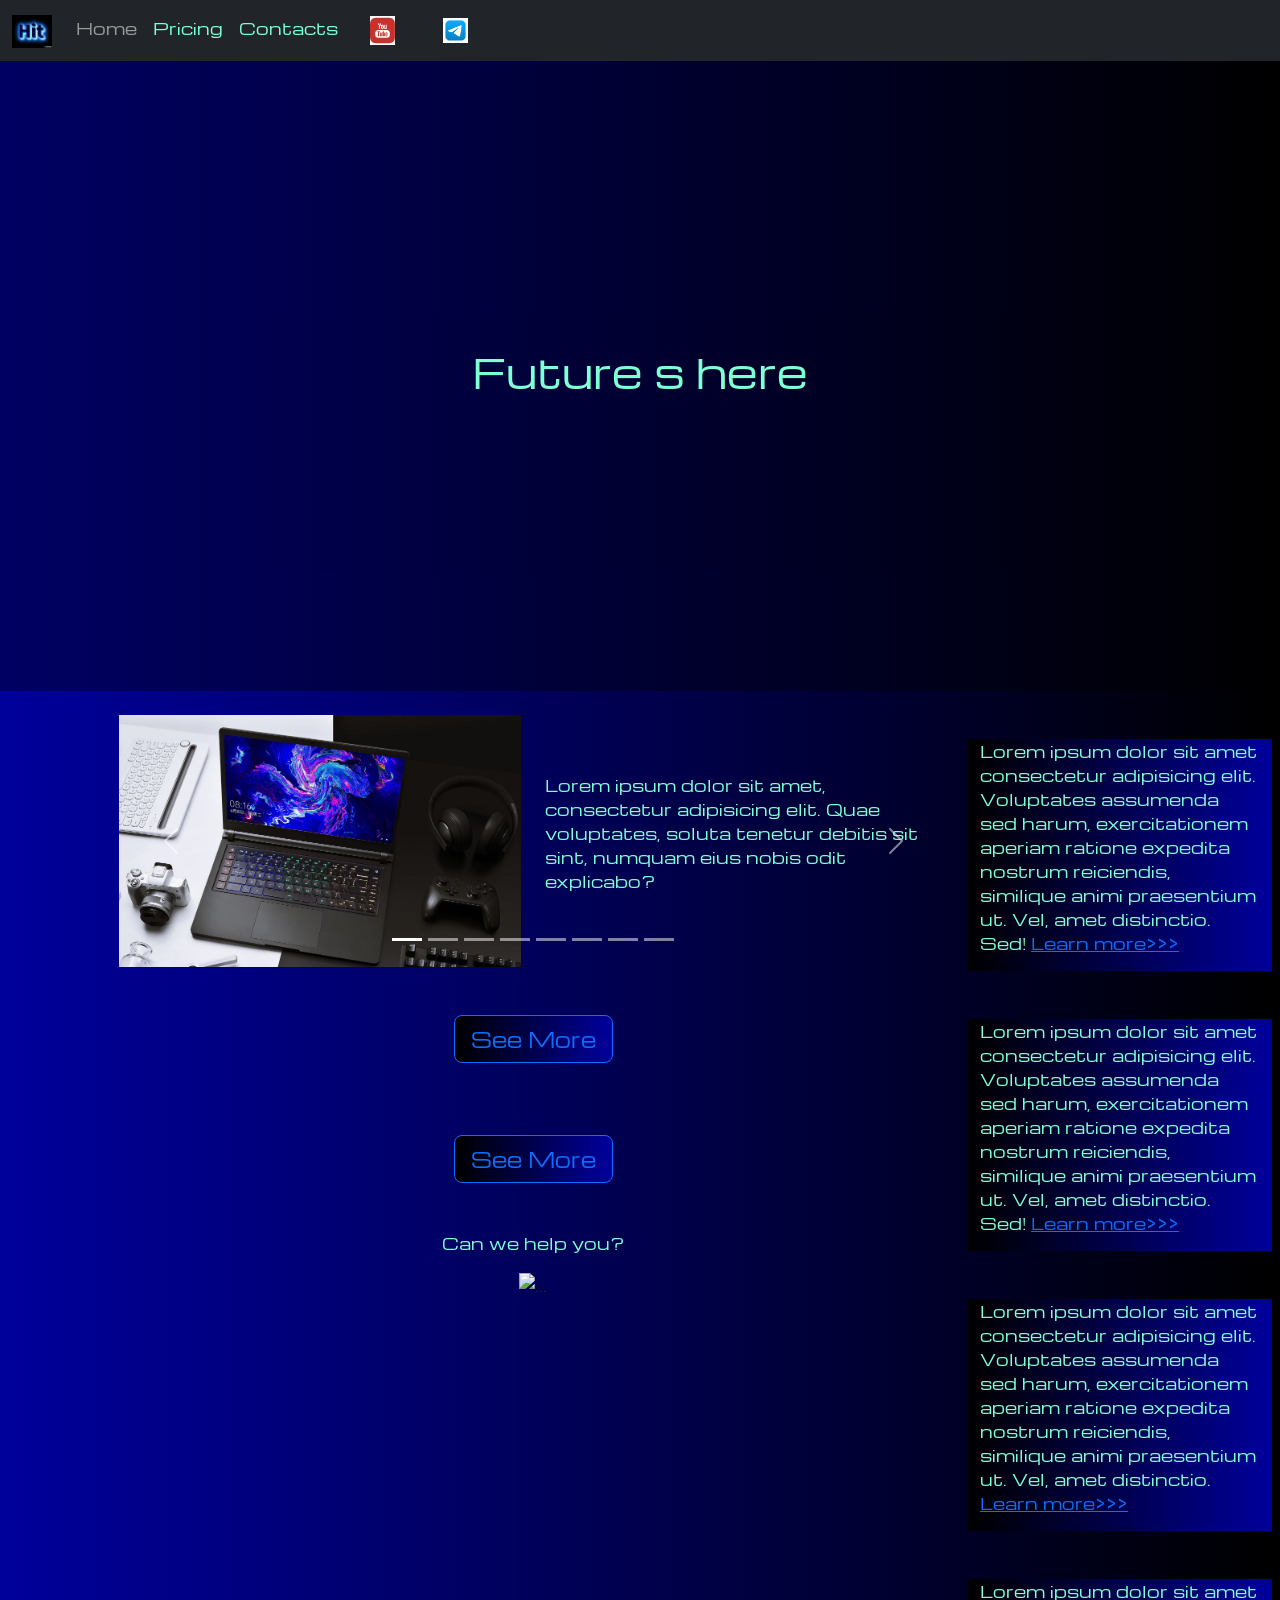
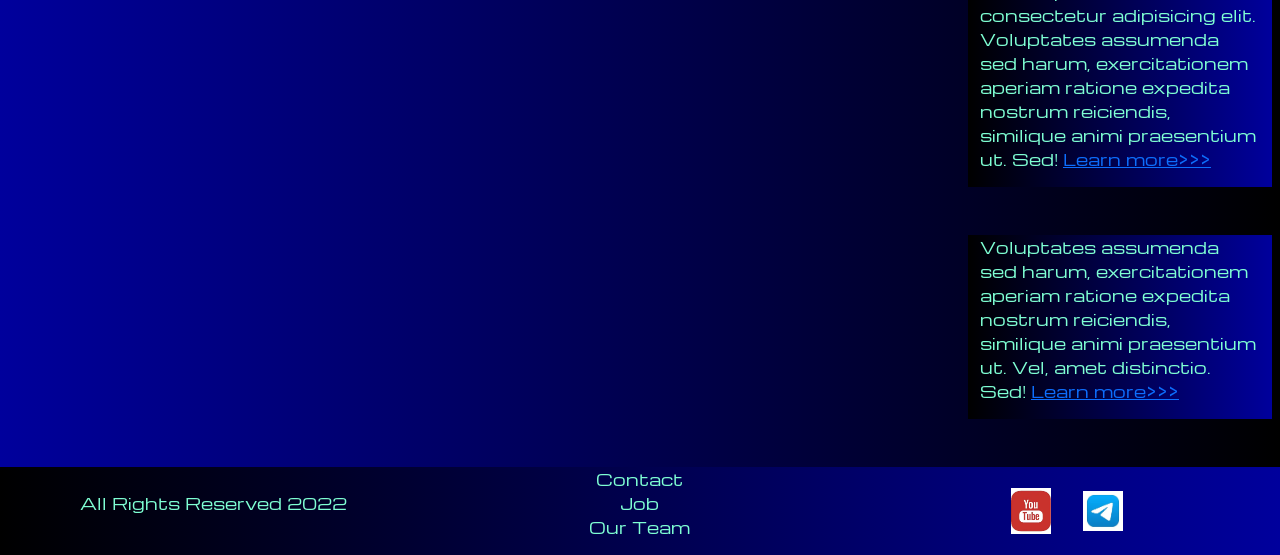
==== index.html @ 1b6549f9 "bs-5 and css" ====
<!DOCTYPE html>
<html lang="en">
<head>
    <meta charset="UTF-8">
    <meta name="viewport" content="width=device-width, initial-scale=1.0">
    <link href="https://cdn.jsdelivr.net/npm/bootstrap@5.2.3/dist/css/bootstrap.min.css" rel="stylesheet" integrity="sha384-rbsA2VBKQhggwzxH7pPCaAqO46MgnOM80zW1RWuH61DGLwZJEdK2Kadq2F9CUG65" crossorigin="anonymous">
    <link rel="stylesheet" href="source/styles/mycss.css">
    <link rel="stylesheet" href="source/styles/bgvideo.css"> <!--подключаем видеофайл(с.54, 3:19:23)-->

    <link rel="icon" href="source/files/hit.png"> <!--в тег link вставляем путь к иконке страницы(с.54, 3:18:33)-->
    <title>HiT</title>
</head>
<body>
    <!-- <p>text</p> -->
    <header>
        <nav class="navbar navbar-expand-lg bg-dark"> <!--изменяем фон bg-light на bg-dark через bootstrap(1:26:10)-->
            <div class="container-fluid">
                <a class="navbar-brand" href="/"><img src="source/files/logo.webp" alt="..."></a> <!--вместо надписи Navbar добавим логотип(с.9, 1:32:13)--> <!--ссылка на базовый(основной) файл указывается в виде слэша "\"(с.60, 3:30:26)-->
                <button class="navbar-toggler" type="button" data-bs-toggle="collapse" data-bs-target="#navbarNav" aria-controls="navbarNav" aria-expanded="false" aria-label="Toggle navigation">
                  <span class="navbar-toggler-icon"></span>
                </button>
                <div class="collapse navbar-collapse" id="navbarNav">
                  <ul class="navbar-nav">
                    <li class="nav-item">
                      <a class="nav-link active" aria-current="page" href="/">Home</a> <!--ссылка активна, когда открыт index.html(с.9, 1:31:24)--> <!--ссылка на базовый(основной) файл указывается в виде слэша "\"(с.60, 3:30:26)-->
                    </li>
                    <li class="nav-item">
                      <a class="nav-link " href="pricing.html">Pricing</a> <!--ссылка не активна, когда открыт index.html(с.9, 1:31:24)-->
                    </li>
                    <li class="nav-item">
                      <a class="nav-link " href="pricing.html">Contacts</a> <!--добавим ссылку Contacts(с.44, 2:54:16)-->
                    </li>
                    <li class="nav-item">
                      <a class="nav-link " href="pricing.html">
                        <img style="width: 25px; margin-inline: 1em;" src="source/files/yt.webp" alt="..."> <!--переносим сюда картинку из футера(с.45, 2:55:35)-->
                      </a> 
                    </li>
                    <li class="nav-item">
                      <a class="nav-link " href="pricing.html">
                        <img style="width: 25px; margin-inline: 1em;" src="source/files/tg.webp" alt="..."> <!--уменьшим размер картинок у ютуба и у телеграмма(с.45, 2:55:35)-->
                      </a> 
                    </li>
                  </ul>
                </div>
            </div>
        </nav>
    </header>
    <section>
        <div class="bgvideo"> <!--поместим видео(50) в контейнер с классом bgvideo(с.55, 3:22:10)-->
            <video src="source/files/Motion_Graphic_3840x2160.mp4" type="video/mp4" autoplay muted loop></video> <!--добавим тег video с атрибутами: autoplay, muted и loop(с.55, 3:20:37)-->
            <div class="effect"></div> <!--запишем пустой тег div c классом effect, чтобы затемнить видео в сss(c.59, 3:27:31)-->
            <div class="video-text"> <!--добавим тег div c классом video-text(с.58, 3:25:43)-->
                <h1>Future s here</h1> <!--в тег <h1> поместим надпись "Future s here"(с.58, 3:25:43)-->
            </div>
        </div>
        
        <div class="container-fluid mt-4"> <!--сделаем отступ сверху. Пишем mt-4 т.е. margin сверху(top)равен 4em(c.21, 1:54:43)-->
            <div class="row"> <!--создаем div c классом "row"(1:51:22, с.20)-->
                <div class="col-lg-1"> <!--создадим div c классом "col-lg-1"(1доля) для бокового отступа слева(1:51:45, с.20)-->

                </div>
                <div class="col-lg-8 col-md-12"> <!--создадим div с классом col-lg-8(8долей) и в него поместим div(row) c картaми товара(39-70)(с.20)-->
                    <div class="row"> <!-- заново cоздадим div c классом row(с.32, 2:22:50)-->
                        <div id="carouselExampleIndicators" class="carousel slide" data-bs-ride="true"> <!--вставляем код карусели из бутстрапа(с.33, 2:24:16)-->
                            <div class="carousel-indicators">
                              <button type="button" data-bs-target="#carouselExampleIndicators" data-bs-slide-to="0" class="active" aria-current="true" aria-label="Slide 1"></button>
                              <button type="button" data-bs-target="#carouselExampleIndicators" data-bs-slide-to="1" aria-label="Slide 2"></button>
                              <button type="button" data-bs-target="#carouselExampleIndicators" data-bs-slide-to="2" aria-label="Slide 3"></button>
                              <button type="button" data-bs-target="#carouselExampleIndicators" data-bs-slide-to="3" aria-label="Slide 4"></button> <!--добавим кнопки, таким образом увеличиваем количества картинок(с.38, 2:38:33)-->
                              <button type="button" data-bs-target="#carouselExampleIndicators" data-bs-slide-to="4" aria-label="Slide 5"></button>
                              <button type="button" data-bs-target="#carouselExampleIndicators" data-bs-slide-to="5" aria-label="Slide 6"></button>
                              <button type="button" data-bs-target="#carouselExampleIndicators" data-bs-slide-to="6" aria-label="Slide 7"></button>
                              <button type="button" data-bs-target="#carouselExampleIndicators" data-bs-slide-to="7" aria-label="Slide 8"></button>

                            </div>
                            <div class="carousel-inner"> <!--в этом контейнере находятся div-ы со слайдами(с.34, 2:25:52)-->
                              <div class="carousel-item active">
                                <div class="d-block w-100"> <!--пишем тег div c классом d-block w-100(с.35, 2:30:03)-->
                                    <div class="row"> <!--добавим тег div c классом row, чтобы воспользоваться бутстраповской сеткой для размещения в ней двух div-ов(c.35, 2:30:14)-->
                                        <div class="col-lg-6 col-md-6"> <!--пишем div для картинки c классом col-lg-6 col-md-6 т.е. берем половину из 12 долей(с.35, 2:30:14)-->
                                            <img src="source/images/1.jpg" class="w-100" alt="..."> <!--добавим изображение в тег img-->
                                        </div>
                                        <div class="div col-lg-6 col-md-6 slide-text"> <!--пишем div для текста c классом col-lg-6 col-md-6 т.е. берем вторую половину из 12 долей(с.35, 2:30:14)--><!--пишем тег р с тексом(с.36, 2:32:44)-->
                                            <p>Lorem ipsum dolor sit amet, consectetur adipisicing elit. Quae voluptates, soluta tenetur debitis sit sint, numquam eius nobis odit explicabo?</p>
                                        </div>
                                    </div>
                                </div>
                              </div>
                              <div class="carousel-item">
                                <div class="d-block w-100"> <!--пишем тег div c классом d-block w-100. Теперь нижние контейнера будут наследовать эти классы(с.35, 2:30:03)-->
                                    <div class="row"> <!--добавим тег div c классом row, чтобы воспользоваться бутстраповской сеткой для размещения в ней двух div-ов(c.35, 2:30:14)-->
                                        <div class="col-lg-6 col-md-6"> <!--этот контейнер займет половину div-a c классом row и здесь разместим картинку(с.36, 2:31:03)-->
                                            <img src="source/images/VR.jpg" class="w-100" alt="...">
                                        </div>
                                        <div class="div col-lg-6 col-md-6 slide-text"> <!--этот контейнер тоже займет половину div-a c классом row и здесь разместим текст(с.36, 2:32:44)-->
                                            <p>Lorem ipsum dolor sit amet, consectetur adipisicing elit. Quae voluptates, numquam eius nobis odit explicabo?</p>
                                        </div>
                                    </div>
                                </div>
                              </div>
                              <div class="carousel-item">
                                <div class="d-block w-100">
                                    <div class="row">
                                        <div class="col-lg-6 col-md-6">
                                            <img src="source/images/gpc.jpg" class="w-100" alt="...">
                                        </div>
                                        <div class="col-lg-6 col-md-6 slide-text"> <!--удалим slide-text из тега <p> и добавим его в div c классом col-lg-6 col-md-6(с.37, 2:35:33)-->
                                            <p>Lorem ipsum dolor sit amet. Quae voluptates, impedit quasi optio repudiandae rem, soluta tenetur debitis sit sint, numquam eius nobis odit explicabo?</p>
                                        </div>
                                    </div>
                                </div>
                              </div>
                              <div class="carousel-item">
                                <div class="d-block w-100"> <!--пишем тег div c классом d-block w-100. Теперь нижние контейнера будут наследовать эти классы(с.35, 2:30:03)-->
                                    <div class="row"> <!--добавим тег div c классом row, чтобы воспользоваться бутстраповской сеткой для размещения в ней двух div-ов(c.35, 2:30:14)-->
                                        <div class="col-lg-6 col-md-6"> <!--этот контейнер займет половину div-a c классом row и здесь разместим картинку(с.36, 2:31:03)-->
                                            <img src="source/images/gpu.jpg" class="w-100" alt="...">
                                        </div>
                                        <div class="div col-lg-6 col-md-6 slide-text"> <!--этот контейнер тоже займет половину div-a c классом row и здесь разместим текст(с.36, 2:32:44)-->
                                            <p>Lorem ipsum dolor sit amet, consectetur adipisicing elit. Quae voluptates, numquam eius nobis odit explicabo?</p>
                                        </div>
                                    </div>
                                </div>
                              </div>
                              <div class="carousel-item">
                                <div class="d-block w-100"> <!--пишем тег div c классом d-block w-100. Теперь нижние контейнера будут наследовать эти классы(с.35, 2:30:03)-->
                                    <div class="row"> <!--добавим тег div c классом row, чтобы воспользоваться бутстраповской сеткой для размещения в ней двух div-ов(c.35, 2:30:14)-->
                                        <div class="col-lg-6 col-md-6"> <!--этот контейнер займет половину div-a c классом row и здесь разместим картинку(с.36, 2:31:03)-->
                                            <img src="source/images/gpu.jpg" class="w-100" alt="...">
                                        </div>
                                        <div class="div col-lg-6 col-md-6 slide-text"> <!--этот контейнер тоже займет половину div-a c классом row и здесь разместим текст(с.36, 2:32:44)-->
                                            <p>Lorem ipsum dolor sit amet, consectetur adipisicing elit. Quae voluptates, numquam eius nobis odit explicabo?</p>
                                        </div>
                                    </div>
                                </div>
                              </div>
                              <div class="carousel-item">
                                <div class="d-block w-100"> <!--пишем тег div c классом d-block w-100. Теперь нижние контейнера будут наследовать эти классы(с.35, 2:30:03)-->
                                    <div class="row"> <!--добавим тег div c классом row, чтобы воспользоваться бутстраповской сеткой для размещения в ней двух div-ов(c.35, 2:30:14)-->
                                        <div class="col-lg-6 col-md-6"> <!--этот контейнер займет половину div-a c классом row и здесь разместим картинку(с.36, 2:31:03)-->
                                            <img src="source/images/gpu.jpg" class="w-100" alt="...">
                                        </div>
                                        <div class="div col-lg-6 col-md-6 slide-text"> <!--этот контейнер тоже займет половину div-a c классом row и здесь разместим текст(с.36, 2:32:44)-->
                                            <p>Lorem ipsum dolor sit amet, consectetur adipisicing elit. Quae voluptates, numquam eius nobis odit explicabo?</p>
                                        </div>
                                    </div>
                                </div>
                              </div>
                              <div class="carousel-item">
                                <div class="d-block w-100"> <!--пишем тег div c классом d-block w-100. Теперь нижние контейнера будут наследовать эти классы(с.35, 2:30:03)-->
                                    <div class="row"> <!--добавим тег div c классом row, чтобы воспользоваться бутстраповской сеткой для размещения в ней двух div-ов(c.35, 2:30:14)-->
                                        <div class="col-lg-6 col-md-6"> <!--этот контейнер займет половину div-a c классом row и здесь разместим картинку(с.36, 2:31:03)-->
                                            <img src="source/images/gpu.jpg" class="w-100" alt="...">
                                        </div>
                                        <div class="div col-lg-6 col-md-6 slide-text"> <!--этот контейнер тоже займет половину div-a c классом row и здесь разместим текст(с.36, 2:32:44)-->
                                            <p>Lorem ipsum dolor sit amet, consectetur adipisicing elit. Quae voluptates, numquam eius nobis odit explicabo?</p>
                                        </div>
                                    </div>
                                </div>
                              </div>
                            </div>
                            <button class="carousel-control-prev" type="button" data-bs-target="#carouselExampleIndicators" data-bs-slide="prev">
                              <span class="carousel-control-prev-icon" aria-hidden="true"></span>
                              <span class="visually-hidden">Previous</span>
                            </button>
                            <button class="carousel-control-next" type="button" data-bs-target="#carouselExampleIndicators" data-bs-slide="next">
                              <span class="carousel-control-next-icon" aria-hidden="true"></span>
                              <span class="visually-hidden">Next</span>
                            </button>
                        </div>
                        <div class="col-lg-12 col-md-12 text-center mt-4"> <!--сделаем контейнер, который будет занимать всю ширину div-a с классом row(52)(c.46, 2:59:05)-->
                            <button type="button" class="btn btn-outline-primary btn-lg my-4">See More</button> <!--вставляем код кнопки из бутстрапа(с.51, 3:11:16)-->
                        </div> <!--добавим к кнопке класс btn-lg, чтобы увеличить ее размер и класс my-4, чтобы сместить кнопку вниз(с.52, 3:11:47,3:12:25) -->
                        
                        <div class="col-lg-12 col-md-12 text-center mt-4"> <!--сделаем контейнер, который будет занимать всю ширину div-a с классом row(52)(c.46, 2:59:05)-->
                            <a href="pricing.html"><button type="button" class="btn btn-outline-primary btn-lg my-4">See More</button></a> <!--вставляем код кнопки из бутстрапа(с.51, 3:11:16)-->
                        </div> <!--добавим к кнопке класс btn-lg, чтобы увеличить ее размер и класс my-4, чтобы сместить кнопку вниз(с.52, 3:11:47,3:12:25) -->

                        <div class="col-lg-12 col-md-12 text-center mt-4"> <!--сделаем контейнер, который будет занимать всю ширину div-a с классом row(52)(c.46, 2:59:05)-->
                            <p>Can we help you?</p> <!--добавим класс mt-4, для отступа от карусели(53-159)(с.47, 3:03:03)-->
                        </div>
                        <div class="col-lg-12 col-md-12 text-center"> <!--добавим класс text-center, чтобы отцентровать надпись(162) и картинку телефона(165)(с.47, 3:02:48)-->
                            <img class="call-anim" style="width: 40px;" src="source/files/tel_2.png" alt="..."> <!--разместим изображение телефона(с.47, 3:01:43)-->
                        </div> <!--в тег img добавим для анимации картинки класс call-anim(с.49, 3:05:35)-->
                    </div>
                </div> <!--Чтобы боковая панель на планшетах(md)была внизу пишем col-md-12(c.21, 1:52:56) -->
                
                <div class="col-lg-3 col-md-12"> <!--div c классом col-lg-3(3доли)(с.21, 1:52:21)-->
                    <div class="row px-2"> <!--добавим div c классом "row"(с.25, 2:04:17)--> <!--добавим класс px-2 для отступов по горизонтали(с.27)-->
                        <div class="col-lg-12 sidebar my-4"> <!--указываем тег div с классом col-lg-12. В нем пишем тег <p> c текстом и со
                            ссылкой <a>(c.25, 2:06:02)-->
                            <p>Lorem ipsum dolor sit amet consectetur adipisicing elit. Voluptates assumenda sed harum, exercitationem aperiam ratione expedita nostrum reiciendis, similique animi praesentium ut. Vel, amet distinctio. Sed! <a href="#">Learn more>>></a></p>
                        </div>
                        <div class="col-lg-12 sidebar my-4"> <!--добавим класс sidebar, чтобы в стилях изменить цвет текста(c.26)-->
                            <p>Lorem ipsum dolor sit amet consectetur adipisicing elit. Voluptates assumenda sed harum, exercitationem aperiam ratione expedita nostrum reiciendis, similique animi praesentium ut. Vel, amet distinctio. Sed! <a href="#">Learn more>>></a></p>
                        </div>
                        <div class="col-lg-12 sidebar my-4"> <!--добавим класс my-4, чтобы сделать отступ(margin)через css(c.27, 2:09:04)-->
                            <p>Lorem ipsum dolor sit amet consectetur adipisicing elit. Voluptates assumenda sed harum, exercitationem aperiam ratione expedita nostrum reiciendis, similique animi praesentium ut. Vel, amet distinctio. <a href="#">Learn more>>></a></p>
                        </div>
                        <div class="col-lg-12 sidebar my-4">
                            <p>Lorem ipsum dolor sit amet consectetur adipisicing elit. Voluptates assumenda sed harum, exercitationem aperiam ratione expedita nostrum reiciendis, similique animi praesentium ut. Sed! <a href="#">Learn more>>></a></p>
                        </div>
                        <div class="col-lg-12 sidebar my-4">
                            <p>Voluptates assumenda sed harum, exercitationem aperiam ratione expedita nostrum reiciendis, similique animi praesentium ut. Vel, amet distinctio. Sed! <a href="#">Learn more>>></a></p>
                        </div>
                    </div>
                </div>
            </div>
        </div>
    </section>
    <footer class="mt-4"> <!--разобъем футер на три равных блока(176,179,182)(с.40, 2:43:44)-->
        <div class="container-fluid">
            <div class="row"> <!--пишем col-lg-4, чтобы разбить футер на 3(по 4доли) части и col-md-12 для планшетов и телефонов(с.40, 41, 2:44:26)-->
                <div class="col-lg-4 col-md-12 footer-text text-center"> <!--встроенный класс text-center отцентрует текст внутри тега <р> (c.42, 2:47:13)-->
                    <p>All Rights Reserved 2022</p> <!--первый блок: права на сайте защищены -->
                </div>
                <div class="col-lg-4 col-md-12 footer-text text-center"> <!--footer-text это класс, чтобы придать цвет шрифту в css стилях(с.41, 2:45:42). text-center - чтобы центрировать текст в теге <р>(c.42, 2:47:13)-->
                    <p>Contact<br>Job<br>Our Team</p> <!--второй блок: контактная информация -->
                </div>
                <div class="col-lg-4 col-md-12 media-links"> <!--третий блок: ссылки на социальные сети--><!--класс media-links нужен для выравнивания картинок по центру(с.43, 2:51:20)-->
                    <img style="width: 40px; margin-inline: 1em;" src="source/files/yt.webp" alt="..."> <!--изображение для социальных сетей(с.42, 2:48:43)-->
                    <img style="width: 40px; margin-inline: 1em;" src="source/files/tg.webp" alt="..."> <!--в style укажем ширину изображений(с.43, 2:49:47) и добавим margin-inline: 1em;, 
                    чтобы они не прилипали друг к другу(с.43, 2:52:11)-->
                </div>
            </div>
        </div>
    </footer>

    <script src="https://cdn.jsdelivr.net/npm/bootstrap@5.2.3/dist/js/bootstrap.bundle.min.js" integrity="sha384-kenU1KFdBIe4zVF0s0G1M5b4hcpxyD9F7jL+jjXkk+Q2h455rYXK/7HAuoJl+0I4" crossorigin="anonymous"></script>
</body>
</html>
---- source/styles/mycss.css ----
@import url('https://fonts.googleapis.com/css?family=Michroma&display=swap'); /*ссылка на 
получение шрифта Michroma через googleapis.com(c.27,29, 2:10:38*/

body{
    font-family: Michroma, serif; /*применим к тегу body шрифт Michroma(с.30, 2:14:20)*/
    background: linear-gradient(90deg, #00009c 0%, #000000 100%);
}

p{ /*зададим базовый цвет для всех тегов <p>(c.47, 2:59:34)*/
    color: aquamarine;
}

.nav-link{ /*изменяем цвет ссылки .nav-link
     без active т.е.ссылкм не активна(1:27:06, с.7*/
    color: aquamarine;
}

.navbar-nav .nav-link.active{ /*изменяем цвет ссылки .nav-link.active
    на серый. Здесь ссылка активна(с.8)*/
    color: rgb(151, 155, 153);
}

.navbar-brand img{ /*указываем ширину логотипа(с.9, 1:33:36*/
    width: 40px;
}

.navbar-toggler{ /*изменяем цвет бургера(кнопки) на более светлый(с.10, 1:34:38*/
    background-color: rgb(151, 155, 153);
} 

.sidebar{ /*изменим цвет текста в боковой панели(с.25, 2:06:53*/
    color: aquamarine;
    background: linear-gradient(270deg, #00009c 0%, #000000 100%); /*изменим фон у боковой панели(с.26, 2:08:19)*/
}

.card{
    background: linear-gradient(270deg, #00009c 0%, #000000 100%); /*изменим фон у карт товаров(с.30, 2:15:53)*/
    color: aquamarine; /*изменяем цвет шрифта у карт товаров через класс card и тег <p> его подхватит,
    так как он его наследует(с.30)*/
}

.card a{ /*убирем подчеркивание у картинки(42) карт товаров, в названии(44) карт и
    в описании карт товаров(45)(с.31, 2:18:23)*/
    text-decoration: none;
    color: aquamarine; /*изменим цвет шрифта у ссылок(с.31)*/
}

.slide-text, /*класс .slide-text изменяет цвет шрифта описания карт(с.37, 2:34:24)*/
.footer-text{ /*класс .footer-text изменяет цвет шрифта в футере(с.41, 2:45:42)*/
    color: aquamarine; /*изменим цвет текста описания(2:34:24, с.37)*/
    margin: auto auto; /*зададим центральное положение текста в теге <p>(c.37, 2:37:25)*/
}

footer, /*сделаем для футера обратный градиент, чтобы отделить от секции(section)(c.42, 2:47:47*/
.btn-outline-primary{ /*сделаем для кнопки обратный градиент(с.52, 3:12:25)*/
    background: linear-gradient(270deg, #00009c 0%, #000000 100%); /*изменим фон у боковой панели(с.26, 2:08:19)*/
}

.media-links{ /*отцентруем изображение социальных сетей в футере(с.43, 2:49:47*/
    display: flex; /*так как div(182)блочный сделаем из него display: flex;(с.43, 2:51:20)*/
    justify-content: center;/*выровняем изображение по центру по горизонтали*/
    align-items: center; /*выровняем изображение по центру по вертикали*/
}

.call-anim{ /*обратимся к картинке телефона в файле index.html и вставляем код 
    из webcode.tools(c.49, 3:06:42*/
    animation: myAnim 2s ease 0s infinite normal forwards; /*2 секунды идет анимация(с.49, 3:06:42)*/
} /*в строке 67 указано имя myAnim(с.50, 3:07:03)*/

@keyframes myAnim{
    0%,
    100%{
        transform: translateX(0%);
        transform-origin: 50% 50%;
    }

    15%{ /*15% происходит трансформация по коду в строке 78, 30% по 
        коду в строке 82 и т.д.(с.50, 3:07:03)*/
        transform: translateX(-30px) rotate(-6deg);
    }

    30%{
        transform: translateX(15px) rotate(6deg);
    }

    45%{
        transform: translateX(-15px) rotate(-3.6deg);
    }

    60%{
        transform: translateX(9px) rotate(2.4deg);
    }

    75%{
        transform: translateX(-6px) rotate(-1.2deg);
    }
}

@media(max-width: 755px){ /*медиа запрос: если ширина меньше 755px, то
    кнопки не отображать(с.39, 2:41:29)*/
    .carousel-indicators{
        display: none;
    }
}
---- source/styles/bgvideo.css ----
.bgvideo { 
    height: 70vh; /*высота контейнера с видео(с.57, 3:23:51)*/
    width: 100%; /*ширина контейнера с видео(с.57, 3:23:51)*/
    position: relative;
    display: flex; /*для div(49) c классом bgvideo указываем display: flex;, чтобы применить 
    свойства(слои) z-index: 1;(19) у видео и z-index: 2;(35) у текста(35)(с.58, 3:25:43)*/
    justify-content: center; /*отцентруем надпись в теге h1(53)по центру видео(c.58, 3:26:47)*/
    align-items: center;
}

.bgvideo video{ /*обратимся к видео(с.55, 3:22:10)*/
    height: 70vh; /*высота видео 70% от экрана просмотра(с.55, 3:22:41)*/
    width: 100%; /*ширина видео 100% от ширины родительского контейнера(с.55, 3:22:41)*/
    position: absolute;/*чтобы видео начиналось с верхнего левого угла указываем
    position: absolute; top: 0;(15) и left: 0;(16)(с.57, 3:24:09)*/
    top: 0;
    left: 0;
    object-fit: cover; /*центрируем видео по контейнеру с классом bgvideo(с.58, 3:25:01)*/
    z-index: 1; /*указываем z-index: 1; у видео(50)(с.58, 3:25:43)*/
}

.effect{ /*обращаемся к тегу div c классом effect(51)*/
    height: 70vh;
    width: 100%;
    position: absolute;
    top: 0;
    left: 0;
    object-fit: cover;
    z-index: 2; /*указываем z-index: 2;, чтобы он был наравне с текстом(35)(с.59, 3:27:31)*/
    background-color: rgba(0, 0, 0, 0.363); /*затемняем фон у видео(50)(с.59, 3:28:27)*/
}

.video-text{
    color: aquamarine; /*цвет надписи в теге h1(53)(с.58, 3:25:43)*/
    z-index: 2; /*указываем z-index: 2; у текста(53)(с.58, 3:25:43)*/
}
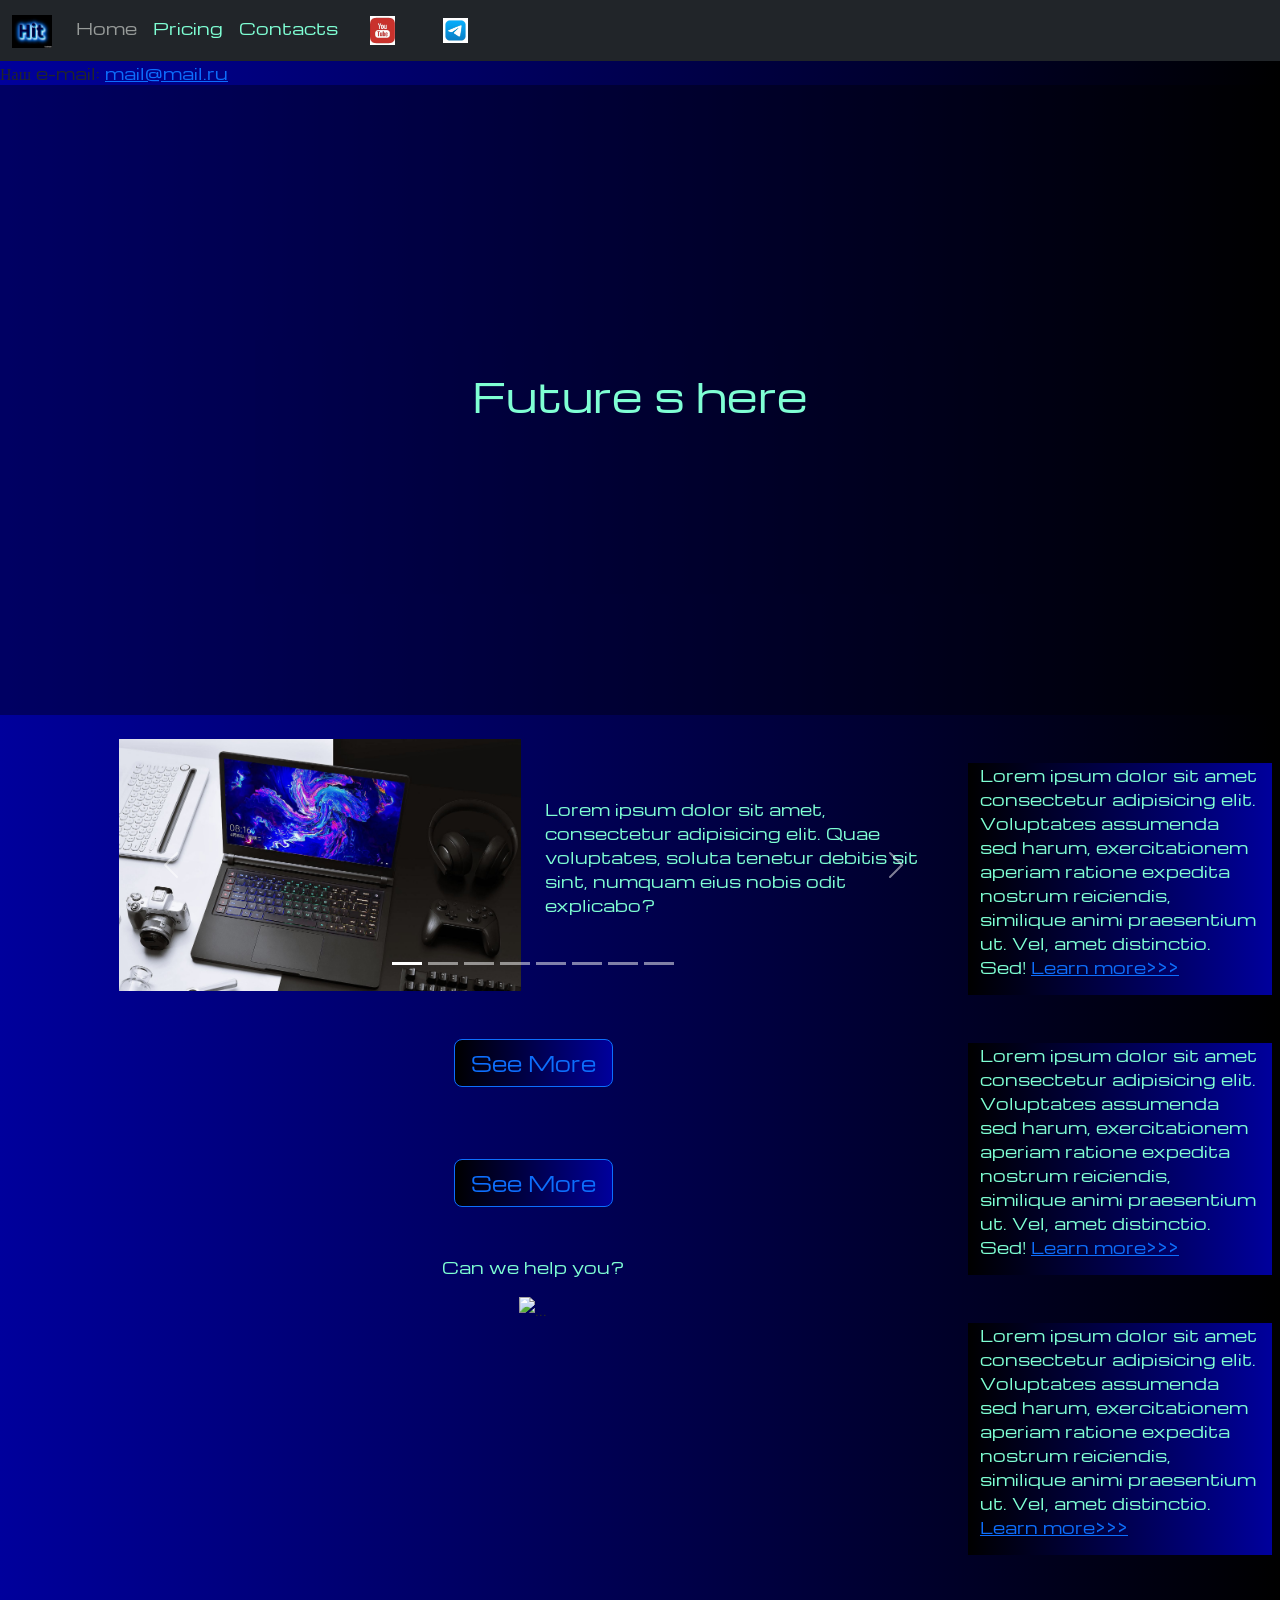
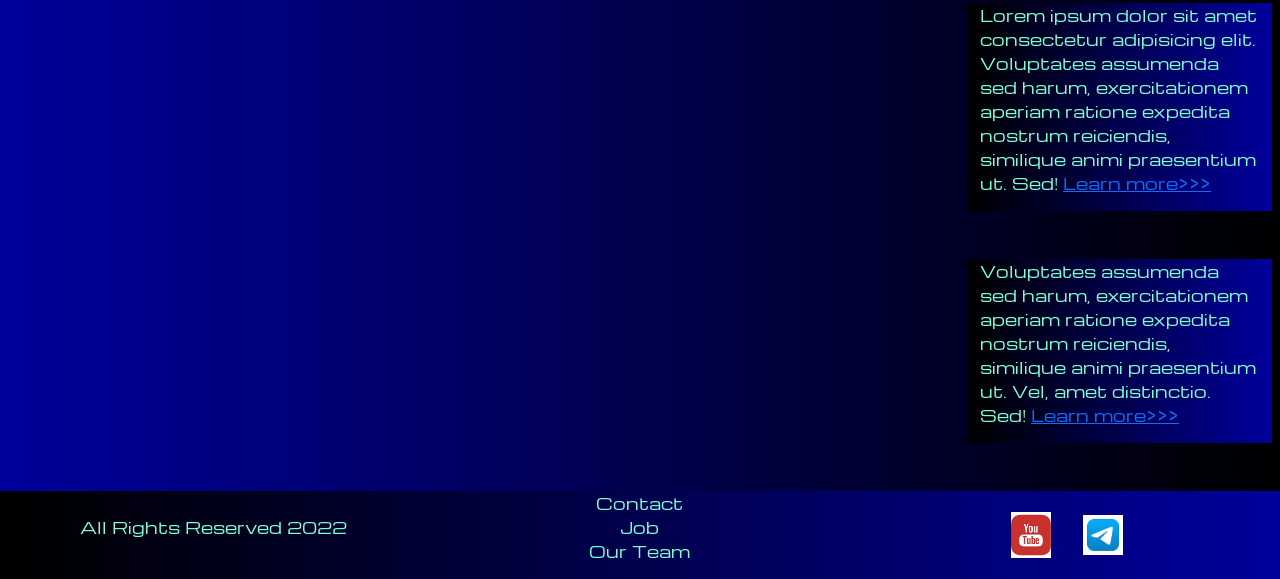
==== commit 616804dc: "added e-mail" ====
--- a/index.html
+++ b/index.html
@@ -44,6 +44,9 @@
                 </div>
             </div>
         </nav>
+        <div>
+            Наш e-mail: <a href="mailto:mail@mail.ru">mail@mail.ru</a>
+        </div>
     </header>
     <section>
         <div class="bgvideo"> <!--поместим видео(50) в контейнер с классом bgvideo(с.55, 3:22:10)-->
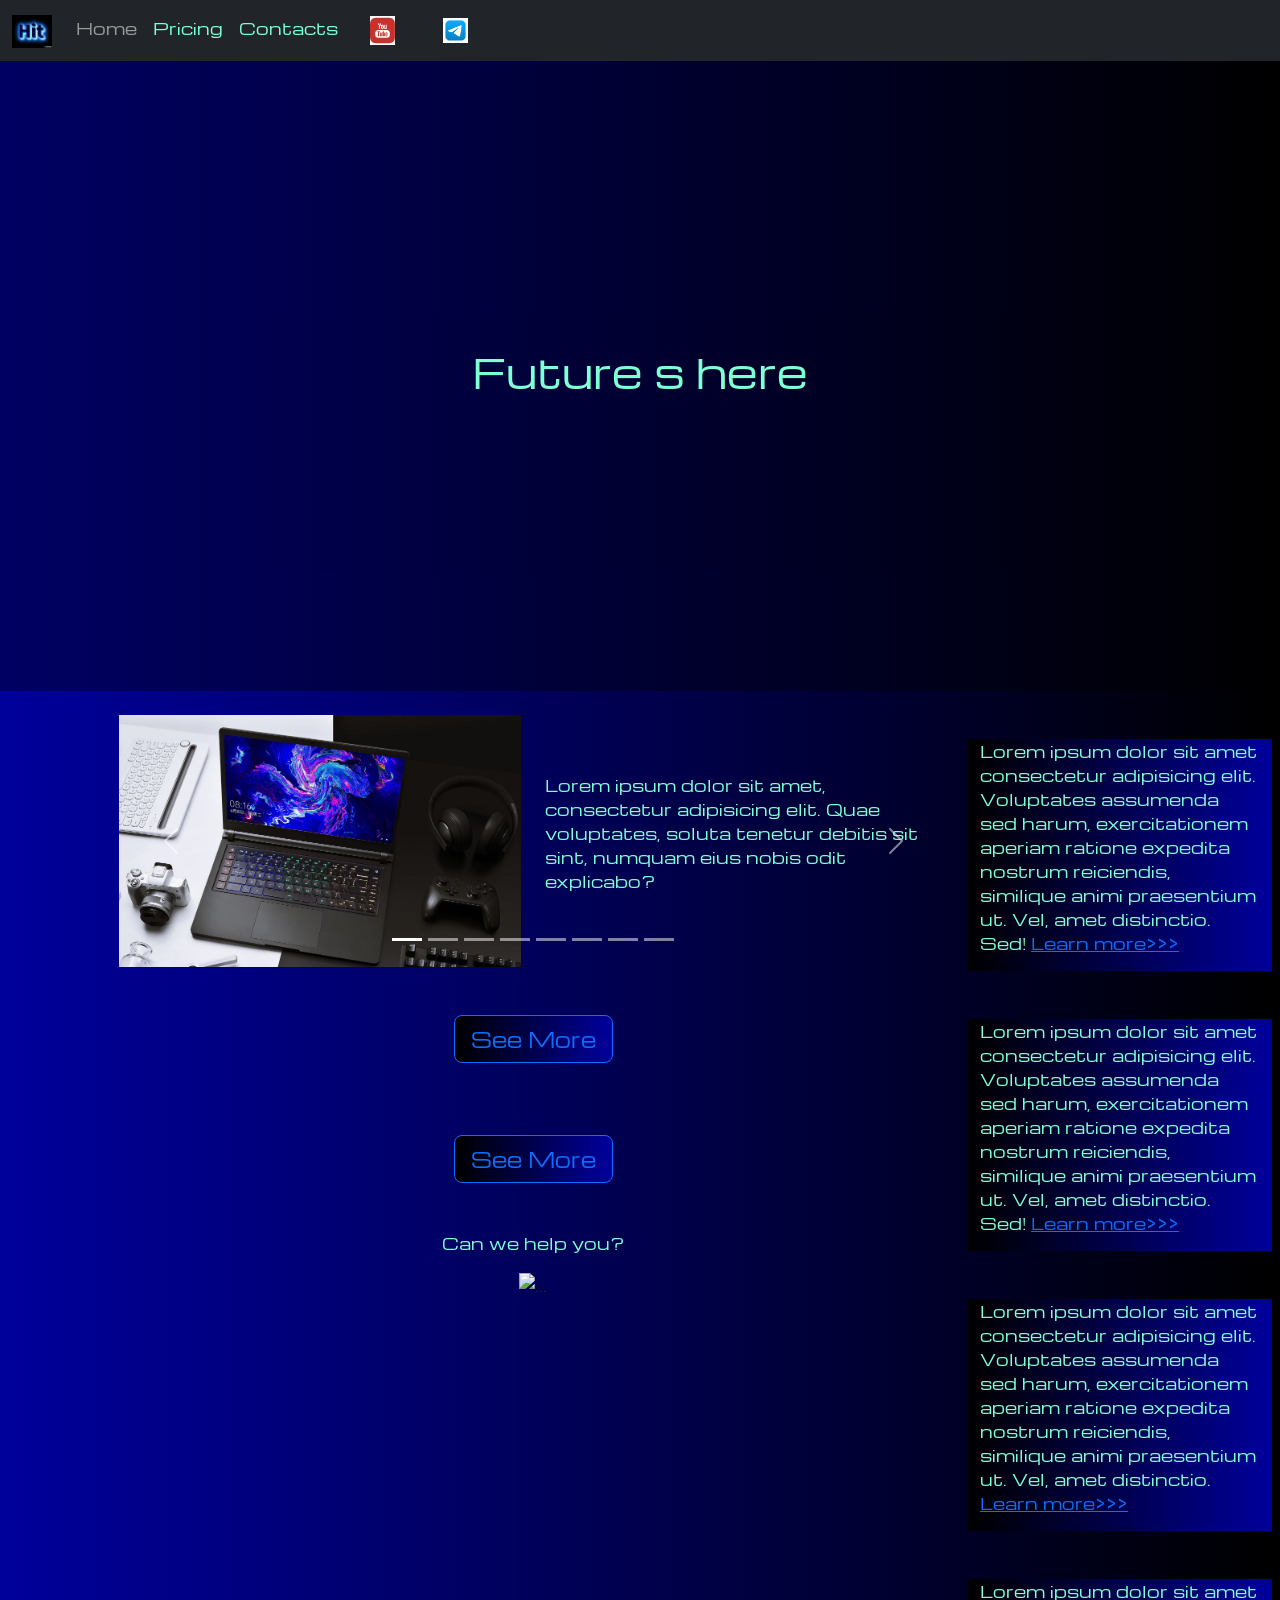
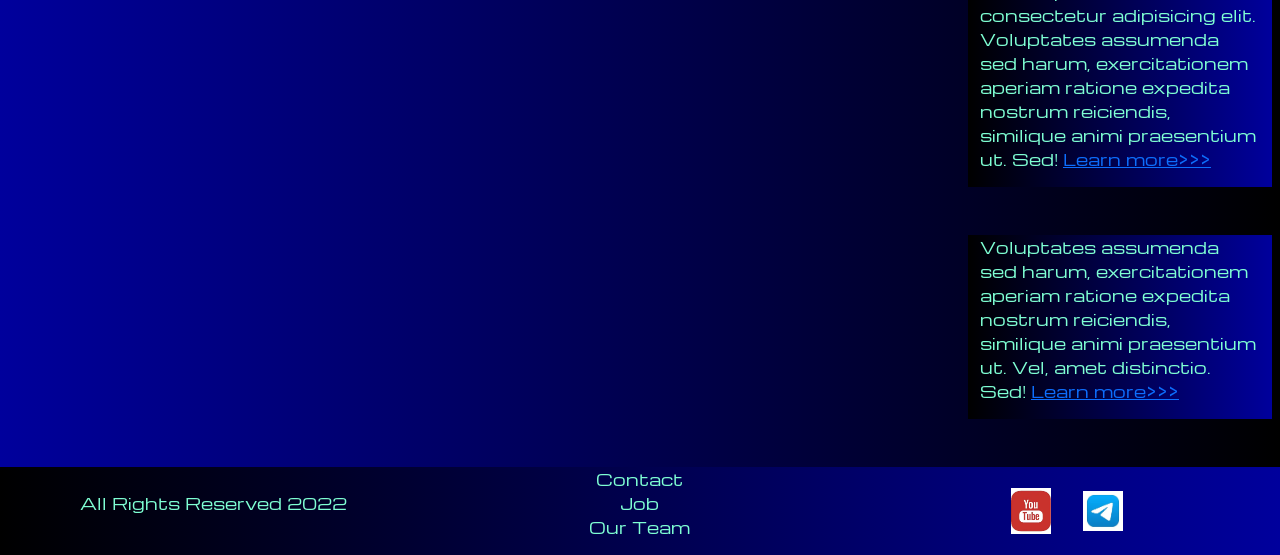
==== commit 3bfecf2a: "e-mail removed" ====
--- a/index.html
+++ b/index.html
@@ -44,9 +44,6 @@
                 </div>
             </div>
         </nav>
-        <div>
-            Наш e-mail: <a href="mailto:mail@mail.ru">mail@mail.ru</a>
-        </div>
     </header>
     <section>
         <div class="bgvideo"> <!--поместим видео(50) в контейнер с классом bgvideo(с.55, 3:22:10)-->
